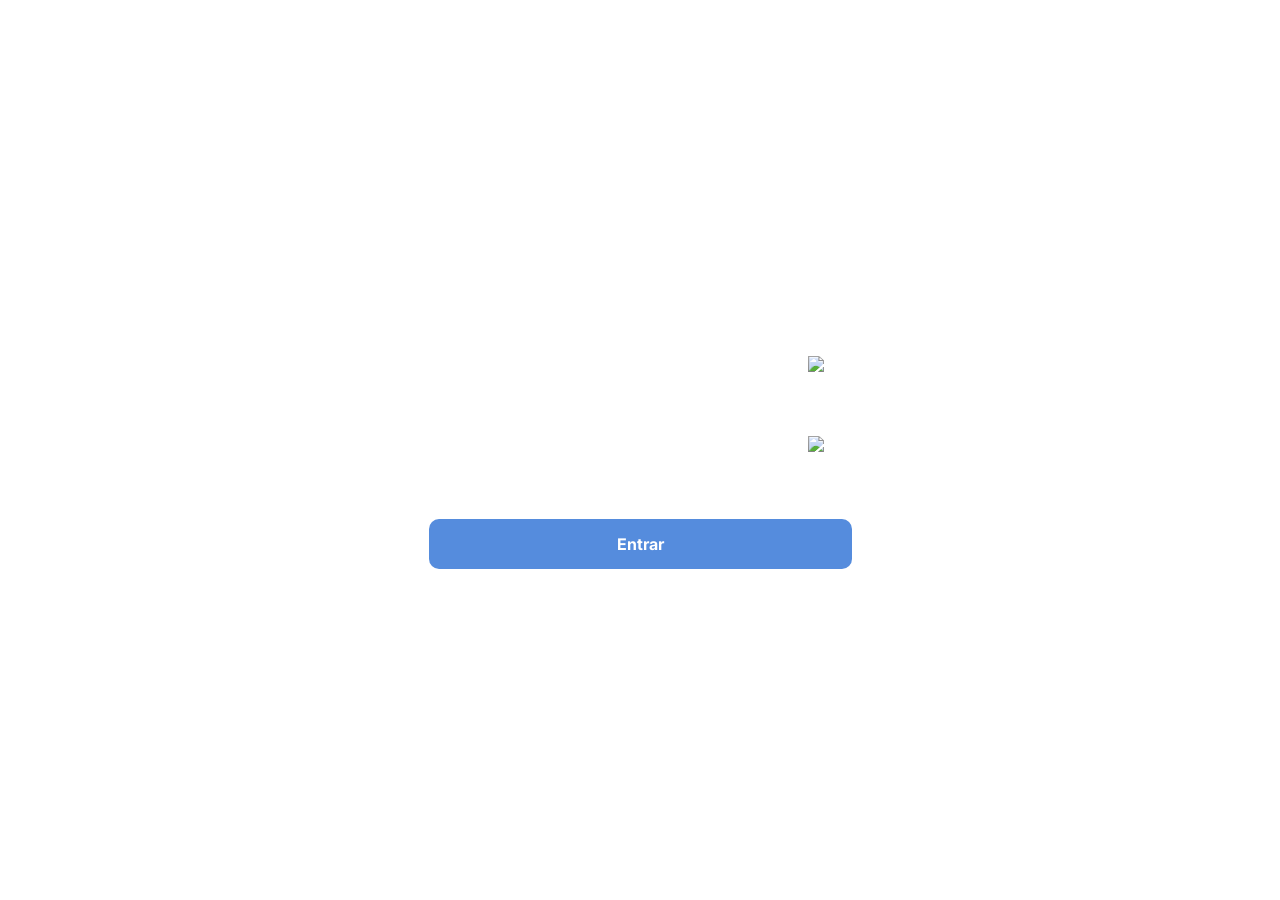
==== U_Desafio_4/index_desafio4.html @ c86ef62f "Desafio4 Trabalhos Acadêmicos  na sua primeira versão." ====
<!DOCTYPE html>
<html lang="pt-BR">
  <head>
    <meta charset="UTF-8" />
    <meta name="viewport" content="width=device-width, initial-scale=1.0" />
    <title>Tela de Login</title>
    <link rel="stylesheet" href="style.css" />
    <link rel="preconnect" href="https://fonts.googleapis.com" />
    <link rel="preconnect" href="https://fonts.gstatic.com" crossorigin />
    <link
      href="https://fonts.googleapis.com/css2?family=Inter:ital,opsz,wght@0,14..32,700;1,14..32,700&display=swap"
      rel="stylesheet"
    />
  </head>
  <body>
    <div class="container">
      <form>
        <h1>Entrar na Plataforma</h1>

        <div class="input-container">
          <input placeholder="Email" type="email" required />
          <img
            width="20"
            height="20"
            src="https://img.icons8.com/ios/50/user--v1.png"
            alt="user--v1"
          />
        </div>

        <div class="input-container">
          <input placeholder="Senha" type="password" required />
          <img
            width="20"
            height="20"
            src="https://img.icons8.com/ios/50/lock--v1.png"
            alt="lock--v1"
          />
          <a href="#">Esqueci minha senha</a>
        </div>

        <button type="submit" class="submit-button">Entrar</button>

        <div class="register-link">
          <p>Não está cadastrado ? <a href="#">Cadastre-se</a></p>
        </div>
      </form>
    </div> 
  </body>
</html>
---- U_Desafio_4/style.css ----
* {   
    margin: 0;          /* O * serve pra zerar a pagina, o layout*/ 
    padding: 0;             
    box-sizing: border-box;
    font-family: "Inter", sans-serif;
}

body {
    background: url("https://picsum.photos/1600/900?random=1");
    background-size: cover;
    background-position: center;
    min-height: 100vh;  /*  Vai ocupar a tela toda em 100 pedacinhos*/ 
    display: flex;
    align-items: center; /*  Vai alinhar ao centro tanto na horizontal quanto a vertical*/ 
    justify-content: center;
}

.container {

    width: 420;
    background: transparent;
    border: 2px solid rgba(255, 255, 255, .2);
    backdrop-filter: blur(12px);
    border-radius: 10px ; /*  Deixar a borda arredondada*/ 
    padding: 30px 15px;  /*  Esse é um atalho que 30px vai ser aplicado enxima e embaixo e 40px esquerda e direita */ 
}

h1 {

    font-size: 28px;
    text-align: center;
    color: #fff;
}

.input-container {
    position: relative;
    width: 100%;
    height: 50px;
    margin: 30px 0; 
}

.input-container input {
    width: 100%;
    height: 100;
    background: transparent;
    border: none; /* none é para nao ter borda*/ 
    outline: none; /* Linha que fica dentro da caixa */ 
    border: 2px solid rgba(255, 255, 255, .2);
    border-radius: 10px;
    font-size: 16px;
    color: #fff;
    padding: 20px 15px 15px 20px;
}

.input-container input::placeholder {   /* o que estiver dentro do campo do conteiner no caso email. */ 
   color: #fff; 
} 

.input-container img {
    position: absolute;
    right: 24px;
    top: 31%;
    margin-top: 5px;
}

.input-container a {

    font-size: 13px;
    margin-top: 5px;
    color:#fff;
    text-decoration: none;
}

.input-container a:hover {  /* Hover é um estilo que so vai aplicar quando o mouse estiver encima */ 
    text-decoration: underline;

}

.submit-button {
    width: 100%;
    height: 50px;
    background-color: #558cdd;
    border: none;
    border-radius: 10px;
    color: #fff;
    font-weight: 700;
    margin-top: 24px;
    cursor: pointer;   /*pointer é usada para por a maozinha quando passar por cima com o mouse */ 
    outline: none;
    font-size: 16px;
} 

.submit-button:hover {
    background-color: #5b86c5;
}

.register-link p  {
    font-size: 16px;
    color: #fff;
    font-weight: 300; /*pra letra ficar um pouco mais grossa */
}


.register-link{
    text-align: center;
    margin: 20px 0;
}

.register-link p a {
    font-size: 16px;
    color: #fff;
    font-weight: 700; /*pra letra ficar um pouco mais grossa */
    text-decoration: none;
}

.register-link p a:hover {
    text-decoration: underline;
}
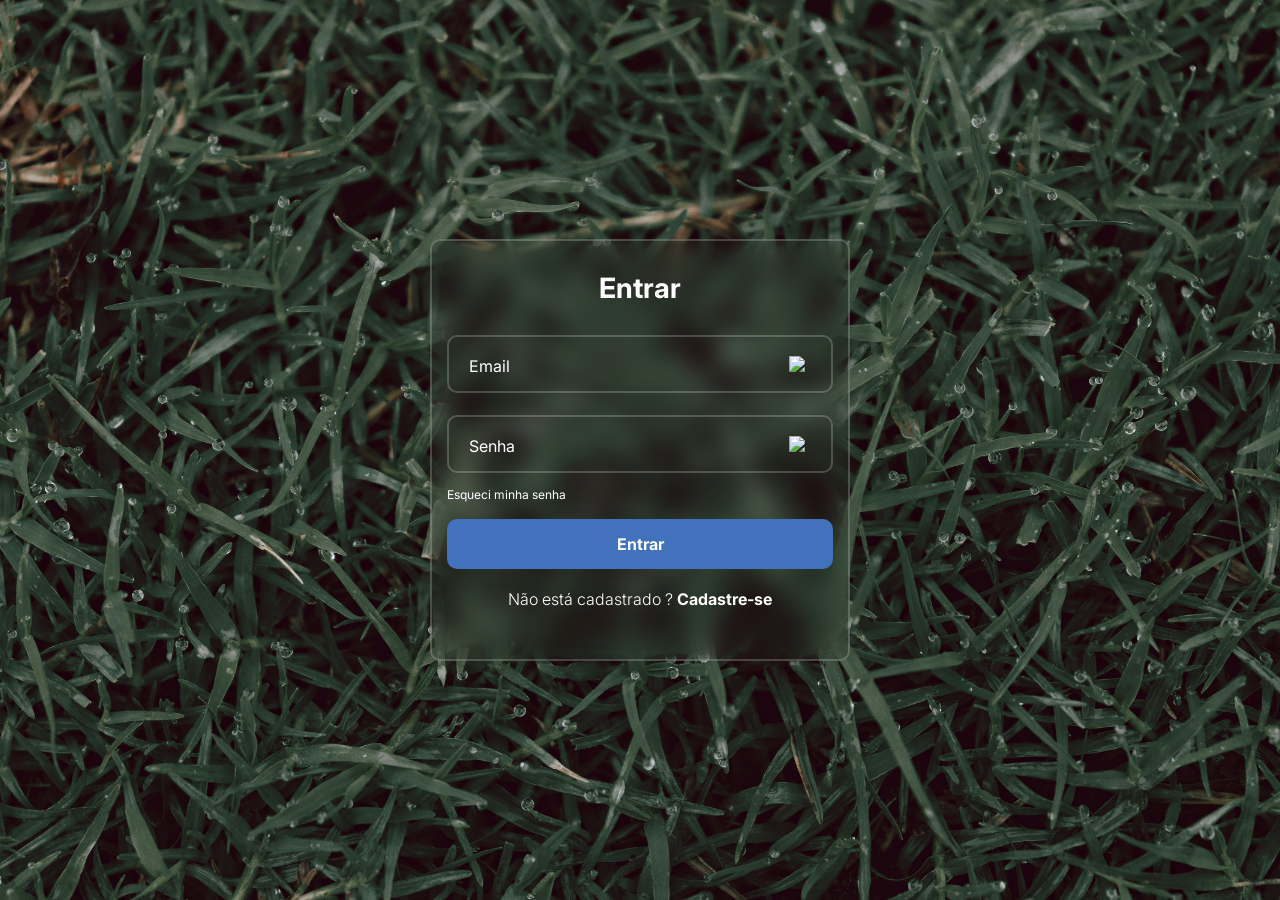
==== commit 022067b4: "alterando img Alterando imagens, algumas classes" ====
--- a/U_Desafio_4/index_desafio4.html
+++ b/U_Desafio_4/index_desafio4.html
@@ -15,7 +15,7 @@
   <body>
     <div class="container">
       <form>
-        <h1>Entrar na Plataforma</h1>
+        <h1>Entrar</h1>
 
         <div class="input-container">
           <input placeholder="Email" type="email" required />
--- a/U_Desafio_4/style.css
+++ b/U_Desafio_4/style.css
@@ -6,10 +6,10 @@
 }
 
 body {
-    background: url("https://picsum.photos/1600/900?random=1");
+    background: url("img3.jpg");
     background-size: cover;
     background-position: center;
-    min-height: 100vh;  /*  Vai ocupar a tela toda em 100 pedacinhos*/ 
+    min-height: 100vh;  /*  Vai ocupar a tela toda, tipo em 100 pedacinhos*/ 
     display: flex;
     align-items: center; /*  Vai alinhar ao centro tanto na horizontal quanto a vertical*/ 
     justify-content: center;
@@ -17,7 +17,7 @@
 
 .container {
 
-    width: 420;
+    width: 420px;
     background: transparent;
     border: 2px solid rgba(255, 255, 255, .2);
     backdrop-filter: blur(12px);
@@ -41,7 +41,7 @@
 
 .input-container input {
     width: 100%;
-    height: 100;
+    height: 115%;
     background: transparent;
     border: none; /* none é para nao ter borda*/ 
     outline: none; /* Linha que fica dentro da caixa */ 
@@ -50,6 +50,8 @@
     font-size: 16px;
     color: #fff;
     padding: 20px 15px 15px 20px;
+    margin-bottom: 10px;
+
 }
 
 .input-container input::placeholder {   /* o que estiver dentro do campo do conteiner no caso email. */ 
@@ -65,8 +67,8 @@
 
 .input-container a {
 
-    font-size: 13px;
-    margin-top: 5px;
+    font-size: 12px;
+    margin-top:10px;
     color:#fff;
     text-decoration: none;
 }
@@ -79,11 +81,11 @@
 .submit-button {
     width: 100%;
     height: 50px;
-    background-color: #558cdd;
+    background-color: #4172bb;
     border: none;
     border-radius: 10px;
     color: #fff;
-    font-weight: 700;
+    font-weight: 700;  /* Aplica o estilo negrito ao texto dentro do elemento */
     margin-top: 24px;
     cursor: pointer;   /*pointer é usada para por a maozinha quando passar por cima com o mouse */ 
     outline: none;
